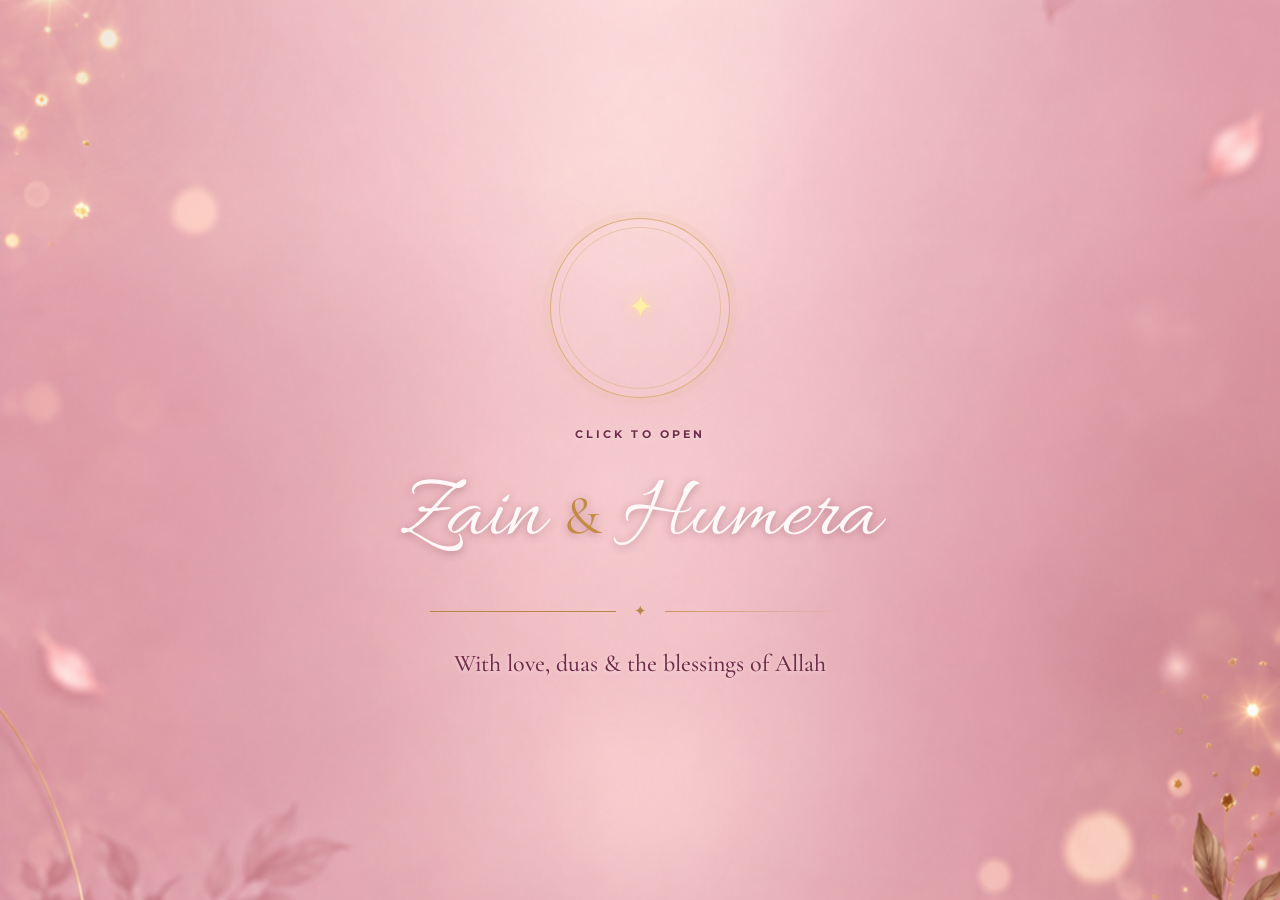
==== index.html @ c323de75 "Add files via upload" ====
<!doctype html>
<html lang="en">
<head>
  <meta charset="utf-8">
  <meta name="viewport" content="width=device-width, initial-scale=1">
  <meta name="theme-color" content="#f5d9e4">
  <meta name="description" content="A cinematic digital Nikkah invitation for Humera Sohail & Muhammad Zain Shaikh.">
  <title>Zain & Humera — Nikkah Invitation</title>

	<!-- Favicon -->
	<link rel="icon" href="assets/img/favicon_io/favicon.ico" type="image/x-icon">

	<link rel="icon"
	      type="image/png"
	      sizes="16x16"
	      href="assets/img/favicon_io/favicon-16x16.png">

	<link rel="icon"
	      type="image/png"
	      sizes="32x32"
	      href="assets/img/favicon_io/favicon-32x32.png">

	<!-- Apple -->
	<link rel="apple-touch-icon"
	      sizes="180x180"
	      href="assets/img/favicon_io/apple-touch-icon.png">

	<!-- Android / PWA -->
	<link rel="manifest"
	      href="assets/img/favicon_io/site.webmanifest">

  <!-- Bootstrap is used only for responsive utilities/components. No JS framework is required. -->
  <link href="https://cdn.jsdelivr.net/npm/bootstrap@5.3.3/dist/css/bootstrap.min.css" rel="stylesheet">
  <link rel="preconnect" href="https://fonts.googleapis.com">
  <link rel="preconnect" href="https://fonts.gstatic.com" crossorigin>
  <link href="https://fonts.googleapis.com/css2?family=Allura&family=Cormorant+Garamond:wght@400;500;600;700&family=Montserrat:wght@400;500;600&display=swap" rel="stylesheet">
  <link rel="stylesheet" href="https://cdnjs.cloudflare.com/ajax/libs/font-awesome/6.5.2/css/all.min.css"/>
	  
	<link href="https://fonts.googleapis.com/css2?family=Allura&family=Cormorant+Garamond:wght@400;500;600;700&family=Montserrat:wght@400;500;600;700&family=Parisienne&display=swap" rel="stylesheet">

	<link href="https://fonts.googleapis.com/css2?family=Bodoni+Moda:opsz,wght@6..96,400;6..96,500;6..96,600&family=Cormorant+Garamond:wght@400;500;600;700&family=Great+Vibes&family=Montserrat:wght@400;500;600;700&display=swap" rel="stylesheet">

  <link rel="stylesheet" href="styles.css">
</head>

<body>
  <div id="preloader" class="preloader">

	  <!-- Floral corner decorations -->
	  <div class="intro-floral intro-floral-top-left"></div>
	  <div class="intro-floral intro-floral-top-right"></div>
	  <div class="intro-floral intro-floral-bottom-left"></div>
	  <div class="intro-floral intro-floral-bottom-right"></div>

	  <div class="preloader-inner">

	    <button
	      id="openInvitation"
	      class="preloader-ring"
	      type="button"
	      aria-label="Open wedding invitation">

	      <span class="preloader-star">✦</span>

	    </button>

	    <p class="eyebrow preloader-open-text">
	      CLICK TO OPEN
	    </p>

	    <h1>
	      Zain <span>&amp;</span> Humera
	    </h1>

	    <div class="preloader-divider" aria-hidden="true">
	      <span></span>
	      <i>✦</i>
	      <span></span>
	    </div>

	    <p class="preloader-sub">
	      With love, duas &amp; the blessings of Allah
	    </p>

	  </div>
	</div>

  <div id="curtainStage" class="curtain-stage" aria-hidden="true">
    <div class="curtain-panel curtain-left">
      <div class="curtain-folds"></div>
      <div class="curtain-edge-glow"></div>
      <div class="curtain-tie">
        <span class="rope"></span>
        <span class="tassel">◆</span>
      </div>
    </div>
    <div class="curtain-panel curtain-right">
      <div class="curtain-folds"></div>
      <div class="curtain-edge-glow"></div>
      <div class="curtain-tie">
        <span class="rope"></span>
        <span class="tassel">◆</span>
      </div>
    </div>
    <div class="curtain-vignette"></div>
  </div>

  <audio id="curtainAudio" preload="auto" src="assets/curtain-reveal.wav"></audio>

  <button id="musicToggle" class="music-toggle" aria-label="Toggle ambient music">
    <span class="music-bars"><i></i><i></i><i></i><i></i></span>
  </button>

  <main id="invitation" class="invitation locked">
    <section class="hero" id="home">
      <div class="hero-glow"></div>
      <div class="ornament ornament-left">❦</div>
      <div class="ornament ornament-right">❦</div>

      <div class="hero-floral floral-a">✿</div>
      <div class="hero-floral floral-b">❀</div>
      <div class="hero-floral floral-c">✾</div>
      <div class="hero-floral floral-d">❁</div>

      <div class="chandelier" aria-hidden="true">
        <div class="ch-chain"></div><div class="ch-crown"></div>
        <div class="ch-lamp l1"></div><div class="ch-lamp l2"></div><div class="ch-lamp l3"></div>
        <div class="ch-lamp l4"></div><div class="ch-lamp l5"></div>
      </div>

      <div class="hero-copy reveal">
        <p class="eyebrow">THE NIKKAH OF</p>
        <h1 class="script-title">Muhammad Zain Shaikh</h1>
        <div class="ampersand">&amp;</div>
        <h2 class="script-title second">Humera Sohail</h2>
        <div class="ring-mark"><span>◯</span><span>◯</span></div>
        <p class="scroll-cue"><span></span> SCROLL DOWN <span></span></p>
      </div>
    </section>

    <section class="paper-section intro section-pad" id="welcome">
      <div class="container text-center">
        <div class="arabic reveal">بِسْمِ اللَّهِ الرَّحْمَنِ الرَّحِيمِ</div>
        <p class="translation reveal">IN THE NAME OF ALLAH, THE MOST GRACIOUS<br>THE MOST MERCIFUL</p>
        <div class="gold-line reveal"></div>
        <p class="body-copy reveal">
          With the blessings of Almighty Allah,<br>
          Together with their families, we cordially<br>
          invite you to celebrate the Nikkah <br>
          ceremony of
        </p>
      </div>
    </section>

    <section class="paper-section people section-pad" style="padding-top: 0; ">
      <div class="container">
        <!-- <div class="section-heading reveal">
          <p class="eyebrow reveal">
			  ✦ TWO SOULS, ONE JOURNEY ✦
		  </p>
          <h2 class="display-script reveal">
			  Meet the Bride & Groom
		  </h2>
		  <p class="subtle reveal">
			  Two hearts, one beautiful promise,
			  and a lifetime of love ahead.
		  </p>
          <div class="section-divider reveal">
			  ✦
		  </div>
        </div> -->
        <div class="row g-4 justify-content-center">

		
		<div class="">

		  <article class="person-card couple-card reveal">

		    <div class="card-flower">❀</div>

		    <!-- Groom -->
		    <div class="couple-person">
		      <p class="eyebrow">THE GROOM</p>

		      <h3 class="script-name">
		        Muhammad Zain Shaikh
		      </h3>

		      <div class="card-rule"></div>

		      <p class="small-label">SON OF</p>
		      <h4>Mr. &amp; Mrs. Muhammad Amir Shaikh</h4>
		    </div>

		    <!-- Elegant Separator -->
		    <div class="couple-separator">
		      <span></span>
		      <strong>&amp;</strong>
		      <span></span>
		    </div>

		    <!-- Bride -->
		    <div class="couple-person">
		      <p class="eyebrow">THE BRIDE</p>

		      <h3 class="script-name">
		        Humera Sohail
		      </h3>

		      <div class="card-rule"></div>

		      <p class="small-label">DAUGHTER OF</p>
		      <h4>Mr. &amp; Mrs. Sohail Siddiqui</h4>
		    </div>

		  </article>

		</div>
        </div>

        <div class="hadith reveal">
          <div class="hadith-mark">“</div>
          <p class="arabic hadith-arabic">عَنْ ابْنِ عَبَّاسٍ قَالَ: قَالَ رَسُولُ اللَّهِ ﷺ: لَمْ نَرَ لِلْمُتَحَابَّيْنِ مِثْلَ النِّكَاحِ</p>
          <p>“We have not seen anything like marriage for those who love one another.”</p>
        </div>
      </div>
    </section>

    <section class="date-section section-pad" id="date">
      <div class="date-backdrop"></div>
      <div class="container text-center position-relative">
        

		<p class="eyebrow reveal">A LITTLE SURPRISE</p>
		<h2 class="display-script reveal">A Special Date Awaits</h2>
		<p class="subtle reveal">
		  Click below to reveal our wedding date
		</p>

		<div class="date-reveal-scene reveal">
		  <button
		    type="button"
		    class="date-reveal-trigger"
		    id="dateRevealTrigger"
		    aria-controls="dateReveal"
		    aria-expanded="false">

		    <span class="date-trigger-icon">✦</span>
		    <span class="date-trigger-text">
		      CLICK TO REVEAL THE DATE
		    </span>
		    <span class="date-trigger-arrow">↓</span>

		  </button>
		</div>

		<div
		  id="dateReveal"
		  class="date-reveal"
		  aria-live="polite"
		  aria-hidden="true">

		  <div class="date-piece">
		    <span>10th</span>
		    <small>DAY</small>
		  </div>

		  <div class="date-piece">
		    <span>October</span>
		    <small>MONTH</small>
		  </div>

		  <div class="date-piece">
		    <span>2026</span>
		    <small>YEAR</small>
		  </div>

		</div>
        <!-- <p class="eyebrow reveal">A LITTLE SURPRISE</p>
        <h2 class="display-script reveal">Scratch all three circles</h2>
        <p class="subtle reveal">Reveal the date</p>

        <div class="scratch-scene reveal">
          <div class="line-art">
            <div class="person-art p1"></div><div class="person-art p2"></div>
            <div class="person-art p3"></div><div class="person-art p4"></div>
          </div>
          <div class="scratch-row" id="scratchRow">
            <button class="scratch-orb" data-reveal="10th" aria-label="Reveal day"><span>✦</span></button>
            <button class="scratch-orb" data-reveal="October" aria-label="Reveal month"><span>✦</span></button>
            <button class="scratch-orb" data-reveal="2026" aria-label="Reveal year"><span>✦</span></button>
          </div>
        </div>

        <div id="dateReveal" class="date-reveal">
          <div class="date-piece"><span>10th</span><small>DAY</small></div>
          <div class="date-piece"><span>October</span><small>MONTH</small></div>
          <div class="date-piece"><span>2026</span><small>YEAR</small></div>
        </div>

        <p class="save-date reveal">SAVE THE DATE</p>
        <p class="numeric-date reveal">10 <span>·</span> 09 <span>·</span> 2026</p>
		-->
        <div class="countdown reveal" id="countdown">
          <div><strong data-unit="days">00</strong><span>DAYS</span></div>
          <div><strong data-unit="hours">00</strong><span>HOURS</span></div>
          <div><strong data-unit="minutes">00</strong><span>MINUTES</span></div>
          <div><strong data-unit="seconds">00</strong><span>SECS</span></div>
        </div> 

      </div>
    </section>

    <section class="events section-pad paper-section" id="events">
      <div class="container">
        <div class="section-heading reveal">
          <p class="eyebrow reveal">✦ PROGRAM DETAILS ✦</p>
          <h2 class="display-script reveal">
		    Events & Venues
		  </h2>
		  <p class="subtle reveal">
		    From heartfelt prayers to joyful celebrations,
		    join us as we begin a beautiful new chapter together.
		  </p>
          <div class="section-divider reveal">
		    ✦
		  </div>
        </div>

        <article class="event-card reveal">
          
          <div class="event-art hall-art">
            <div class="event-art hall-art farmhouse-hall-art">
			  <div class="farmhouse-image-art reveal">
			    <img
			      src="assets/img/farm1_img.png"
			      alt="Elegant garden farmhouse wedding venue"
			      class="farmhouse-image"
			      loading="lazy"
			    />
			  </div>
			</div>
          </div>

          <div class="event-content">
            <p class="eyebrow">✦ NIKKAH CEREMONY ✦</p>
            <h3>Saturday, October 10th 2026</h3>
            <p class="event-time">After Namaz-e-Asar</p>
            <p class="event-time">05:00 PM</p>
            <h4>Country Farm House</h4>
            <p>7,8 Deh Mehran, near Malir Cantt Check Post No 3, Malir Cantonment, Near KN Academy</p>
            <a class="map-link" target="_blank" rel="noopener" href="https://share.google/iX0RVZskHYBDmMJYU">View Location on Google Maps ↗</a>
          </div>
        </article>

        <article class="event-card reverse reveal">
          <div class="event-art hall-art">
            <div class="event-art hall-art farmhouse-hall-art">
			  <div class="farmhouse-image-art reveal">
			    <img
			      src="assets/img/farm2_img.png"
			      alt="Elegant garden farmhouse wedding venue"
			      class="farmhouse-image"
			      loading="lazy"
			    />
			  </div>
			</div>
          </div>

          <div class="event-content">
            <div class="event-details">
			  <p class="eyebrow reveal">✦ ♛ NIKAH CELEBRATION ♛ ✦</p>
			  <h3 class="event-title reveal">
			    An Evening of Love
			  </h3>
			  <div class="event-time reveal">
			    <span class="event-label">HIGH TEA</span>
			    <strong>06:00 PM</strong>
			  </div>
			  <div class="event-time reveal">
			    <span class="event-label">DINNER</span>
			    <strong>07:30 PM</strong>
			  </div>
			  <p class="event-note reveal">
			    Join us for an evening filled with love,
			    laughter, and cherished memories.
			  </p>
			</div>
          </div>
        </article>

        <article class="event-card reveal"> 
        	
          <div class="event-art hall-art">
            <div class="event-art hall-art farmhouse-hall-art">
			  <div class="farmhouse-image-art reveal">
			    <img
			      src="assets/img/farm3_img.png"
			      alt="Elegant garden farmhouse wedding venue"
			      class="farmhouse-image"
			      loading="lazy"
			    />
			  </div>
			</div>
          </div>

          <div class="event-content">
             <div class="event-details">
				  <p class="eyebrow reveal">✦ QAWWALI NIGHT ✦</p>

				  <h3 class="event-title reveal">
				    An Evening of Soulful Melodies
				  </h3>

				  <div class="event-time reveal">
				    <span class="event-label">QAWWALI</span>
				    <strong>09:00 PM</strong>
				  </div>

				  <p class="event-note reveal">
				    Let the night unfold with enchanting melodies,
				    heartfelt rhythms, and moments of togetherness.
				  </p>
			 </div>
             
          </div>
        </article>
      </div>
    </section>

    <!-- <section class="rsvp-section section-pad" id="rsvp">
      <div class="container text-center">
        <div class="rsvp-frame reveal">
          <p class="eyebrow">YOUR PRESENCE MEANS THE WORLD</p>
          <h2 class="display-script">Will You Join Our Big Day?</h2>
          <p>Join us as we step into our forever</p>
          <div class="rsvp-actions">
            <button class="rsvp-btn yes" data-rsvp="yes">I'll Be There <span>♥</span></button>
            <button class="rsvp-btn no" data-rsvp="no">Will Miss It <span>😢</span></button>
          </div>
          <p id="rsvpMessage" class="rsvp-message"></p>
        </div>
      </div>
    </section> -->

    <section class="compliments section-pad paper-section">
      <div class="container text-center">
        <p class="eyebrow reveal">✦ RSVP & FAMILY CONTACTS ✦</p>

		<h2 class="display-script reveal">
		  We Would Love to Hear From You
		</h2>

		<p class="subtle reveal">
		  For confirmations, directions, or any questions,
		  please feel free to contact our family.
		</p>

        <div class="rsvp-contacts">

        	<div class="rsvp-card reveal">
		    <h3>Hassan Ud Din</h3>

		    <p class="contact-number">+92 310 2143250</p>

		    <div class="contact-actions">
		      <a href="tel:+923102143250" aria-label="Call Hassan Ud Din">
		        <i class="fa-solid fa-phone"></i>
		        Call
		      </a>

		      <a
		        href="https://wa.me/923102143250"
		        target="_blank"
		        rel="noopener noreferrer"
		        aria-label="WhatsApp Hassan Ud Din"
		      >
		        <i class="fa-brands fa-whatsapp"></i>
		        WhatsApp
		      </a>
		    </div>
		  </div>

		  <div class="rsvp-card reveal">
		    <h3>Muhammad Asif Shaikh</h3>

		    <p class="contact-number">+92 312 2161456</p>

		    <div class="contact-actions">
		      <a href="tel:+923122161456" aria-label="Call Muhammad Asif Shaikh">
		        <i class="fa-solid fa-phone"></i>
		        Call
		      </a>

		      <a
		        href="https://wa.me/923122161456"
		        target="_blank"
		        rel="noopener noreferrer"
		        aria-label="WhatsApp Muhammad Asif Shaikh"
		      >
		        <i class="fa-brands fa-whatsapp"></i>
		        WhatsApp
		      </a>
		    </div>
		  </div>


		  <div class="rsvp-card reveal">
		    <h3>Muhammad Adil Shaikh</h3>

		    <p class="contact-number">+92 313 0245831</p>

		    <div class="contact-actions">
		      <a href="tel:+923130245831" aria-label="Call Muhammad Adil Shaikh">
		        <i class="fa-solid fa-phone"></i>
		        Call
		      </a>

		      <a
		        href="https://wa.me/923130245831"
		        target="_blank"
		        rel="noopener noreferrer"
		        aria-label="WhatsApp Muhammad Adil Shaikh"
		      >
		        <i class="fa-brands fa-whatsapp"></i>
		        WhatsApp
		      </a>
		    </div>
		  </div>

		<div class="rsvp-card reveal">
		    <h3>Muhammad Asim Shaikh</h3>

		    <p class="contact-number">+1 (516) 476-6701</p>

		    <div class="contact-actions">
		      <!-- <a href="tel:+923130208170" aria-label="Call Muhammad Asim Shaikh">
		        <i class="fa-solid fa-phone"></i>
		        Call
		      </a> -->

		      <a
		        href="https://wa.me/15164766701"
		        target="_blank"
		        rel="noopener noreferrer"
		        aria-label="WhatsApp Muhammad Asim Shaikh"
		      >
		        <i class="fa-brands fa-whatsapp"></i>
		        WhatsApp
		      </a>
		    </div>
		  </div> 

		</div>



      </div>
    </section>

    <section class="thankyou section-pad">
      <div class="container text-center">
        <p class="eyebrow reveal">✦ NEAT &amp; DEAR ✦</p>
        <div class="envelope reveal">
          <div class="envelope-back"></div>
          <div class="envelope-flap"></div>
          <div class="letter">
            <span>Thank You</span>
            <small>For your blessings &amp; love</small>
          </div>
        </div>
        <!-- <p class="footer-handle reveal">@awesome_creation</p>
        <p class="footer-small reveal">CONNECT FOR YOUR DIGITAL INVITATION</p> -->
      </div>
    </section>
  </main>

  <script src="script.js"></script>
</body>
</html>
---- styles.css ----
:root{
  --burgundy:#4a1737;
  --deep:#24101f;
  --wine:#6d2453;
  --pink:#f5d9e4;
  --blush:#f9e9ef;
  --cream:#fffaf4;
  --gold:#caa46b;
  --gold-light:#f1d9a4;
  --ink:#3e2735;
  --muted:#806b78;
}
*{box-sizing:border-box}
html{scroll-behavior:smooth}
body{margin:0;background:var(--deep);color:var(--ink);font-family:"Cormorant Garamond",serif;overflow-x:hidden}
button,a{font:inherit}
button{cursor:pointer}
.invitation{background:var(--cream)}
.invitation.locked{height:100vh;overflow:hidden}
.preloader{
 position:fixed;inset:0;z-index:1000;
 background:
   radial-gradient(circle at 50% 35%,rgba(255,255,255,.82),transparent 38%),
   linear-gradient(145deg,#fcebed 0%,#efcbd5 48%,#d99eaf 100%);
 color:var(--burgundy);display:grid;place-items:center;text-align:center;
 transition:opacity 1s,visibility 1s;overflow:hidden;
}
.preloader:before,.preloader:after{
 content:"";position:absolute;width:360px;height:360px;border-radius:50%;
 background:radial-gradient(ellipse at center,rgba(182,106,134,.2),transparent 68%);
 filter:blur(35px);pointer-events:none;
}
.preloader:before{top:-160px;left:-120px}.preloader:after{right:-140px;bottom:-160px}
.preloader.hide{opacity:0;visibility:hidden;pointer-events:none}
.preloader-inner{position:relative;z-index:1;padding:30px 20px;max-width:720px}
.preloader-ring{
 width:155px;height:155px;border:1px solid rgba(169,116,93,.85);border-radius:50%;
 margin:0 auto 30px;position:relative;display:grid;place-items:center;
 background:rgba(255,244,246,.12);box-shadow:0 0 0 8px rgba(255,255,255,.08),0 0 35px rgba(255,255,255,.18);
 color:#fff;animation:preloaderFloat 5s ease-in-out infinite;
 transition:transform .4s ease,box-shadow .4s ease,background .4s ease;
}
.preloader-ring:before{content:"";position:absolute;inset:7px;border:1px solid rgba(181,132,109,.4);border-radius:50%}
.preloader-ring:hover,.preloader-ring:focus-visible{transform:scale(1.06);background:rgba(255,255,255,.2);box-shadow:0 0 0 10px rgba(255,255,255,.1),0 0 50px rgba(255,255,255,.35);outline:none}
.preloader-star{position:relative;z-index:1;color:#fff2a9;font-size:30px;text-shadow:0 0 10px rgba(255,237,145,.8),0 0 25px rgba(255,237,145,.45);animation:preloaderStarGlow 2.8s ease-in-out infinite}
.preloader-open-text{margin:0 0 24px;color:#5b3049}
.preloader h1{font-family:Allura,cursive;font-size:clamp(54px,10vw,90px);font-weight:400;line-height:1.15;margin:0;color:#fffaf9;text-shadow:0 2px 10px rgba(100,40,67,.12)}
.preloader h1 span{font-family:"Cormorant Garamond";font-size:.6em;color:#d5a15c}
.preloader-divider{display:flex;align-items:center;justify-content:center;gap:18px;width:min(420px,80%);margin:30px auto 24px}
.preloader-divider span{height:1px;flex:1;background:linear-gradient(to right,transparent,#c28d68)}
.preloader-divider span:last-child{background:linear-gradient(to left,transparent,#c28d68)}
.preloader-divider i{color:#b77b50;font-size:15px;font-style:normal}
.preloader-sub{color:#6e4657;margin:0;font-size:clamp(18px,2.5vw,24px)}
@keyframes preloaderFloat{0%,100%{transform:translateY(0)}50%{transform:translateY(-8px)}}
@keyframes preloaderStarGlow{0%,100%{transform:scale(1);opacity:.8}50%{transform:scale(1.22);opacity:1}}
.eyebrow{letter-spacing:.28em;text-transform:uppercase;font:600 11px/1.5 Montserrat,sans-serif}
.gold-btn{border:1px solid var(--gold);background:transparent;color:#fff;padding:13px 20px;letter-spacing:.16em;text-transform:uppercase;font:500 11px Montserrat,sans-serif;transition:.3s}
.gold-btn:hover{background:var(--gold);color:#24101f}
.btn-arrow{margin-left:20px}



/* =========================================
   BLUSH-PINK VELVET CURTAIN
========================================= */

.curtain-stage {
  position: fixed;
  inset: 0;
  z-index: 1100;
  pointer-events: none;
  opacity: 0;

  background:
    radial-gradient(
      circle at center,
      #e9b5c3 0%,
      #c77f98 65%,
      #a75b77 100%
    );
}

.curtain-stage.active {
  opacity: 1;
  pointer-events: auto;
}

.curtain-vignette {
  position: absolute;
  inset: 0;
  box-shadow:
    inset 0 0 100px rgba(105, 45, 65, 0.28),
    inset 0 0 220px rgba(105, 45, 65, 0.16);
  pointer-events: none;
}

/* Curtain panels */

.curtain-panel {
  position: absolute;
  top: 0;
  width: 52vw;
  height: 100%;
  overflow: hidden;

  background:
    linear-gradient(
      90deg,
      rgba(130, 57, 79, 0.5) 0%,
      rgba(238, 179, 195, 0.55) 12%,
      rgba(177, 94, 121, 0.4) 25%,
      rgba(249, 198, 211, 0.58) 38%,
      rgba(157, 74, 103, 0.45) 50%,
      rgba(237, 171, 190, 0.55) 64%,
      rgba(172, 87, 113, 0.4) 78%,
      rgba(125, 51, 77, 0.5) 100%
    ),
    repeating-linear-gradient(
      90deg,
      #b66b86 0%,
      #d99aae 5%,
      #a65a77 10%,
      #e2adbd 15%,
      #b86d89 21%,
      #d18da4 27%,
      #a15573 34%,
      #e0a5b8 41%,
      #ad607d 48%,
      #d895aa 55%,
      #a45774 63%,
      #dfa2b6 70%,
      #ae617e 78%,
      #d28fa5 86%,
      #a05472 94%,
      #d18ca3 100%
    );

  box-shadow:
    inset 0 0 90px rgba(100, 37, 61, 0.3),
    inset 0 0 25px rgba(255, 230, 238, 0.16),
    0 0 45px rgba(100, 37, 61, 0.25);

  will-change: transform, opacity;
}

.curtain-left {
  left: 0;
  transform-origin: left center;
}

.curtain-right {
  right: 0;
  transform-origin: right center;
}

/* Fabric folds */

.curtain-folds {
  position: absolute;
  inset: 0;

  background:
    repeating-linear-gradient(
      90deg,
      transparent 0%,
      rgba(255, 232, 240, 0.2) 3.5%,
      rgba(133, 51, 78, 0.22) 6.5%,
      rgba(255, 220, 232, 0.16) 9%,
      transparent 13%
    ),
    linear-gradient(
      90deg,
      rgba(255, 224, 235, 0.22),
      transparent 18%,
      rgba(112, 42, 67, 0.22) 52%,
      transparent 82%,
      rgba(255, 224, 235, 0.2)
    );

  mix-blend-mode: soft-light;
  opacity: 0.9;
}

/* Curtain shading */

.curtain-panel::before {
  content: "";
  position: absolute;
  inset: 0;

  background: linear-gradient(
    90deg,
    rgba(112, 43, 66, 0.24),
    transparent 16%,
    transparent 78%,
    rgba(112, 43, 66, 0.3)
  );

  pointer-events: none;
}

/* Top curtain pleats */

.curtain-panel::after {
  content: "";
  position: absolute;
  left: 0;
  right: 0;
  top: 0;
  height: 10%;

  background:
    repeating-linear-gradient(
      90deg,
      rgba(255, 225, 235, 0.22) 0 12px,
      rgba(155, 76, 101, 0.2) 13px 27px
    ),
    linear-gradient(
      #d18ba1,
      #ae5d7b
    );

  box-shadow: 0 12px 28px rgba(105, 39, 61, 0.25);
}

/* Golden curtain edges */

.curtain-edge-glow {
  position: absolute;
  top: 0;
  bottom: 0;
  width: 7px;

  background: linear-gradient(
    180deg,
    transparent,
    #f1d9a4,
    #fff0c9,
    #f1d9a4,
    transparent
  );

  opacity: 0.8;
  filter: blur(1px);
}

.curtain-left .curtain-edge-glow {
  right: 0;
}

.curtain-right .curtain-edge-glow {
  left: 0;
}

/* Curtain tiebacks */

.curtain-tie {
  position: absolute;
  top: 57%;
  width: 75px;
  height: 110px;

  display: grid;
  place-items: center;

  filter: drop-shadow(
    0 7px 8px rgba(105, 39, 61, 0.3)
  );
}

.curtain-left .curtain-tie {
  right: -15px;
}

.curtain-right .curtain-tie {
  left: -15px;
}

.curtain-tie .rope {
  position: absolute;
  width: 66px;
  height: 28px;

  border: 5px solid #d8b875;
  border-radius: 50%;
  transform: rotate(-15deg);

  box-shadow: 0 0 9px rgba(241, 217, 164, 0.35);
}

.curtain-right .rope {
  transform: rotate(15deg);
}

.curtain-tie .tassel {
  margin-top: 48px;

  color: #f0d38e;
  font-size: 27px;

  text-shadow: 0 2px 4px rgba(105, 39, 61, 0.4);
}

/* Opening animation */

.curtain-stage.active .curtain-left {
  animation: curtainLeft 3.15s cubic-bezier(.65, 0, .35, 1) forwards;
}

.curtain-stage.active .curtain-right {
  animation: curtainRight 3.15s cubic-bezier(.65, 0, .35, 1) forwards;
}

.curtain-stage.active .curtain-left .curtain-tie {
  animation: tasselLeft 3.15s cubic-bezier(.65, 0, .35, 1) forwards;
}

.curtain-stage.active .curtain-right .curtain-tie {
  animation: tasselRight 3.15s cubic-bezier(.65, 0, .35, 1) forwards;
}

.curtain-stage.opened {
  opacity: 0;
  visibility: hidden;
  transition: opacity 0.75s ease;
}

/* Left curtain movement */

@keyframes curtainLeft {
  0% {
    transform: translate3d(0, 0, 0) scaleX(1.02);
  }

  12% {
    transform: translate3d(-1vw, .2vh, 0)
      scaleX(1.015)
      rotate(-.15deg);
  }

  72% {
    transform: translate3d(-91vw, -.2vh, 0)
      scaleX(1.015)
      rotate(-.35deg);
  }

  100% {
    transform: translate3d(-108vw, -.5vh, 0)
      scaleX(1)
      rotate(0);
  }
}

/* Right curtain movement */

@keyframes curtainRight {
  0% {
    transform: translate3d(0, 0, 0) scaleX(1.02);
  }

  12% {
    transform: translate3d(1vw, .2vh, 0)
      scaleX(1.015)
      rotate(.15deg);
  }

  72% {
    transform: translate3d(91vw, -.2vh, 0)
      scaleX(1.015)
      rotate(.35deg);
  }

  100% {
    transform: translate3d(108vw, -.5vh, 0)
      scaleX(1)
      rotate(0);
  }
}

/* Tieback animations */

@keyframes tasselLeft {
  0% {
    transform: rotate(-7deg) scale(1);
  }

  20% {
    transform: rotate(6deg) scale(1.02);
  }

  55% {
    transform: rotate(-4deg) scale(.96);
  }

  100% {
    transform: rotate(0) scale(.92);
  }
}

@keyframes tasselRight {
  0% {
    transform: rotate(7deg) scale(1);
  }

  20% {
    transform: rotate(-6deg) scale(1.02);
  }

  55% {
    transform: rotate(4deg) scale(.96);
  }

  100% {
    transform: rotate(0) scale(.92);
  }
}

/* Responsive */

@media (max-width: 767px) {
  .curtain-panel {
    width: 55vw;
  }

  .curtain-tie {
    top: 55%;
    transform: scale(.78);
  }

  .curtain-stage.active .curtain-left,
  .curtain-stage.active .curtain-right {
    animation-duration: 2.85s;
  }
}

/* Reduced motion */

@media (prefers-reduced-motion: reduce) {
  .curtain-stage.active .curtain-left,
  .curtain-stage.active .curtain-right,
  .curtain-stage.active .curtain-left .curtain-tie,
  .curtain-stage.active .curtain-right .curtain-tie {
    animation-duration: 1.2s;
  }
}
.music-toggle{position:fixed;z-index:700;right:20px;top:20px;width:48px;height:48px;border-radius:50%;border:1px solid rgba(202,164,107,.7);background:rgba(52,20,43,.75);backdrop-filter:blur(8px);color:white;display:grid;place-items:center}
.music-bars{display:flex;gap:3px;align-items:center;height:18px}.music-bars i{display:block;width:2px;height:7px;background:var(--gold-light);transition:.25s}.music-bars i:nth-child(2){height:14px}.music-bars i:nth-child(3){height:10px}.music-bars i:nth-child(4){height:16px}
.music-toggle.playing .music-bars i{animation:bars .8s infinite alternate}.music-toggle.playing .music-bars i:nth-child(2){animation-delay:.15s}.music-toggle.playing .music-bars i:nth-child(3){animation-delay:.3s}.music-toggle.playing .music-bars i:nth-child(4){animation-delay:.45s}


/* =========================================
   BLUSH-PINK NIKKAH HERO SECTION
========================================= */

.hero {
  min-height: 100svh;
  position: relative;
  overflow: hidden;
  display: grid;
  place-items: center;
  text-align: center;
  color: #6f304b;

  background:
    radial-gradient(
      ellipse at 50% 45%,
      #f1cbd4 0%,
      #dda2b5 48%,
      #c7849d 100%
    ) !important;
}

/* Soft background texture and glow */

.hero::before {
  content: "";
  position: absolute;
  inset: 0;

  background:
    linear-gradient(
      rgba(105, 45, 70, 0.10),
      rgba(105, 45, 70, 0.10)
    ),
    repeating-linear-gradient(
      90deg,
      transparent 0 5%,
      rgba(90, 35, 60, 0.045) 5.2% 5.5%
    ) !important;

  pointer-events: none;
}

.hero::after {
  content: "";
  position: absolute;
  inset: 0;

  background:
    radial-gradient(
      circle at 12% 18%,
      rgba(255, 239, 226, 0.4),
      transparent 20%
    ),
    radial-gradient(
      circle at 88% 80%,
      rgba(255, 226, 235, 0.35),
      transparent 25%
    );

  pointer-events: none;
}

.hero-glow {
  position: absolute;
  width: 65vw;
  height: 65vw;
  max-width: 700px;
  max-height: 700px;
  border-radius: 50%;

  background: rgba(255, 239, 230, 0.28);
  filter: blur(55px);
  animation: pulse 5s ease-in-out infinite;
}

/* Hero content */

.hero-copy {
  position: relative;
  z-index: 3;
  width: min(100%, 1200px);
  padding: 115px 20px 35px;
  text-align: center;
}

/* Heading */

.hero-copy .eyebrow {
  margin: 0 0 24px;

  color: #74354f;
  font-family: "Bodoni Moda", serif;
  font-size: clamp(10px, 1.2vw, 14px);
  font-weight: 500;
  letter-spacing: 0.38em;
  line-height: 1.6;
  text-transform: uppercase;
}

/* Main names */

.script-title {
  max-width: 1150px;
  margin: 0 auto;

  font-family: "Great Vibes", cursive;
  font-size: clamp(65px, 9vw, 132px);
  font-weight: 400;
  line-height: 0.95;
  letter-spacing: 0.005em;

  color: #fffdfb;

  text-shadow:
    0 3px 0 rgba(255, 255, 255, 0.2),
    0 5px 12px rgba(104, 42, 66, 0.3);
}

.script-title.second {
  margin-top: 18px;
  font-size: clamp(64px, 8.5vw, 124px);
}

/* Ampersand */

.ampersand {
  margin: 28px 0 8px;

  font-family: "Bodoni Moda", serif;
  font-size: clamp(40px, 4.5vw, 65px);
  font-weight: 400;
  font-style: italic;
  line-height: 1;

  color: #c49a51;

  text-shadow: 0 2px 5px rgba(196, 154, 81, 0.25);
}

/* Ring symbol */

.ring-mark {
  display: flex;
  justify-content: center;
  align-items: center;
  margin: 38px 0 48px;
}

.ring-mark span {
  width: 37px;
  height: 37px;
  margin: -4px;

  border: 1.5px solid #e8c982;
  border-radius: 50%;

  box-shadow: 0 0 12px rgba(232, 201, 130, 0.25);
}

/* Scroll cue */

.scroll-cue {
  display: flex;
  justify-content: center;
  align-items: center;
  gap: 18px;

  color: #74354f;
  font-family: "Montserrat", sans-serif;
  font-size: 10px;
  font-weight: 600;
  letter-spacing: 0.35em;
  text-transform: uppercase;
}

.scroll-cue span {
  width: 58px;
  height: 1px;
  background: rgba(116, 53, 79, 0.55);
}

/* Desktop */

@media (min-width: 1200px) {
  .hero-copy {
    padding-top: 125px;
  }

  .script-title {
    font-size: 126px;
  }

  .script-title.second {
    font-size: 118px;
  }
}

/* Mobile */

@media (max-width: 767px) {
  .hero-copy {
    padding: 105px 12px 30px;
  }

  .hero-copy .eyebrow {
    margin-bottom: 20px;
    font-size: 10px;
    letter-spacing: 0.28em;
  }

  .script-title {
    font-size: clamp(60px, 17vw, 88px);
    line-height: 0.98;
  }

  .script-title.second {
    margin-top: 14px;
    font-size: clamp(58px, 16vw, 84px);
  }

  .ampersand {
    margin: 25px 0 8px;
    font-size: 42px;
  }

  .ring-mark {
    margin: 32px 0 42px;
  }

  .scroll-cue {
    gap: 10px;
    font-size: 8px;
    letter-spacing: 0.25em;
  }

  .scroll-cue span {
    width: 30px;
  }
}

/* Double ring */

.ring-mark {
  display: flex;
  justify-content: center;
  margin: 28px 0 40px;
}

.ring-mark span {
  width: 30px;
  height: 30px;

  border: 2px solid #f0d49c;
  border-radius: 50%;

  display: grid;
  place-items: center;
  font-size: 0;
  margin: -3px;

  box-shadow: 0 0 8px rgba(240, 212, 156, 0.25);
}

/* Scroll cue */

.scroll-cue {
  display: flex;
  align-items: center;
  justify-content: center;
  gap: 14px;

  color: #74354f;
  font: 600 9px Montserrat, sans-serif;
  letter-spacing: 0.22em;
}

.scroll-cue span {
  width: 45px;
  height: 1px;
  background: rgba(112, 48, 74, 0.5);
}

/* Chandelier */

.chandelier {
  position: absolute;
  top: 0;
  left: 50%;
  transform: translateX(-50%);

  width: 190px;
  height: 210px;
  opacity: 0.9;

  filter: drop-shadow(
    0 10px 15px rgba(111, 48, 74, 0.25)
  );
}

.ch-chain {
  height: 75px;
  width: 1px;
  background: #c39a58;
  margin: auto;
}

.ch-crown {
  width: 120px;
  height: 35px;

  border: 1px solid #c39a58;
  border-radius: 50%;

  margin: auto;
  box-shadow: 0 0 15px rgba(241, 217, 164, 0.3);
}

.ch-lamp {
  position: absolute;

  width: 28px;
  height: 38px;

  border-radius: 50% 50% 45% 45%;
  border: 1px solid #c39a58;

  background:
    radial-gradient(
      circle at 50% 65%,
      #fff0bd,
      #d2a35e 55%,
      transparent 60%
    );

  top: 90px;
  left: 81px;

  filter: drop-shadow(
    0 0 9px rgba(255, 215, 140, 0.55)
  );
}

/* Chandelier lamp positions */

.ch-lamp.l1 {
  transform: translateX(-60px);
}

.ch-lamp.l3 {
  transform: translateX(60px);
}

.ch-lamp.l4 {
  top: 120px;
  transform: translateX(-35px);
}

.ch-lamp.l5 {
  top: 120px;
  transform: translateX(35px);
}

/* Side ornaments */

.ornament {
  position: absolute;
  color: rgba(143, 77, 101, 0.32);
  font-size: 70px;
  top: 50%;
  z-index: 1;
}

.ornament-left {
  left: 4%;
}

.ornament-right {
  right: 4%;
  transform: scaleX(-1);
}

/* Floral symbols */

.hero-floral {
  position: absolute;

  color: rgba(139, 75, 99, 0.38);
  text-shadow: 0 0 20px rgba(255, 194, 218, 0.3);

  font-size: 90px;
  opacity: 0.6;
  z-index: 1;
}

.floral-a {
  left: 3%;
  top: 12%;
}

.floral-b {
  right: 4%;
  top: 20%;
  font-size: 120px;
}

.floral-c {
  left: 9%;
  bottom: 8%;
}

.floral-d {
  right: 9%;
  bottom: 13%;
  font-size: 100px;
}

/* Mobile adjustments */

@media (max-width: 767px) {
  .script-title {
    font-size: clamp(52px, 16vw, 82px);
  }

  .hero-copy {
    padding-top: 100px;
  }

  .chandelier {
    transform: translateX(-50%) scale(0.85);
    transform-origin: top center;
  }

  .hero-floral {
    opacity: 0.42;
  }
}

.script-title,.display-script{font-family:Allura,cursive;font-weight:400}
.script-title{font-size:clamp(58px,11vw,120px);line-height:.75;margin:16px 0}
.script-title.second{margin-top:2px}
.ampersand{font-size:30px;color:var(--gold-light);font-style:italic}
.ring-mark{display:flex;justify-content:center;margin:28px 0 40px}.ring-mark span{width:30px;height:30px;border:2px solid var(--gold-light);border-radius:50%;display:grid;place-items:center;font-size:0;margin:-3px}
.scroll-cue{display:flex;align-items:center;justify-content:center;gap:14px;font:500 9px Montserrat,sans-serif;letter-spacing:.22em}.scroll-cue span{width:45px;height:1px;background:rgba(255,255,255,.55)}
.chandelier{position:absolute;top:0;left:50%;transform:translateX(-50%);width:190px;height:210px;opacity:.9;filter:drop-shadow(0 10px 15px rgba(0,0,0,.4))}
.ch-chain{height:75px;width:1px;background:var(--gold);margin:auto}.ch-crown{width:120px;height:35px;border:1px solid var(--gold);border-radius:50%;margin:auto;box-shadow:0 0 15px rgba(241,217,164,.3)}
.ch-lamp{position:absolute;width:28px;height:38px;border-radius:50% 50% 45% 45%;border:1px solid var(--gold);background:radial-gradient(circle at 50% 65%,#ffe7a9,#bc8a48 55%,transparent 60%);top:90px;left:81px;filter:drop-shadow(0 0 9px rgba(255,215,140,.55))}
.ch-lamp.l1{transform:translateX(-60px)}.ch-lamp.l3{transform:translateX(60px)}.ch-lamp.l4{top:120px;transform:translateX(-35px)}.ch-lamp.l5{top:120px;transform:translateX(35px)}
.ornament{position:absolute;color:rgba(245,211,177,.5);font-size:70px;top:50%;z-index:1}.ornament-left{left:4%}.ornament-right{right:4%;transform:scaleX(-1)}
.paper-section{background:linear-gradient(135deg,#fffaf5,#f9edf1 48%,#fffaf5);position:relative}
.paper-section:before{content:"";position:absolute;inset:18px;border:1px solid rgba(112,45,77,.12);pointer-events:none}
.section-pad{padding:110px 0}
.arabic{font-size:clamp(30px,5vw,52px);color:var(--burgundy);margin-bottom:20px}
.translation{font:600 10px/2 Montserrat,sans-serif;letter-spacing:.2em;color:var(--muted)}
.gold-line,.card-rule{width:70px;height:1px;background:var(--gold);margin:25px auto}
.body-copy{font-size:clamp(20px,3vw,26px);line-height:1.65}
.section-heading{text-align:center;margin-bottom:55px}.section-heading h2{font-size:clamp(38px,6vw,62px);font-weight:500;margin:6px 0;color:var(--burgundy)}.tiny-ornament{color:var(--gold);margin-top:12px}
.person-card{position:relative;min-height:390px;background:rgba(255,255,255,.58);border:1px solid rgba(111,44,78,.16);padding:55px 30px;text-align:center;box-shadow:0 22px 55px rgba(70,25,50,.08);overflow:hidden;transition:transform .6s cubic-bezier(.2,.8,.2,1),box-shadow .6s}
.person-card:hover{transform:translateY(-12px) rotate(.3deg);box-shadow:0 35px 70px rgba(70,25,50,.14)}
.card-flower{position:absolute;top:-15px;right:18px;font-size:110px;color:rgba(183,91,126,.12)}
.script-name{font:400 clamp(43px,6vw,68px) Allura,cursive;color:var(--burgundy);margin:10px 0}
.qualification,.credentials,.family{font-size:18px}.small-label{font:600 9px Montserrat,sans-serif;letter-spacing:.25em;color:var(--muted)}.family{font-weight:600}.credentials{color:var(--muted);line-height:1.5}
.hadith{max-width:850px;margin:80px auto 0;text-align:center;padding:45px;border-top:1px solid rgba(111,44,78,.16);border-bottom:1px solid rgba(111,44,78,.16);position:relative}.hadith-mark{font:70px Georgia;color:var(--gold);line-height:.4}.hadith-arabic{font-size:28px;color:var(--burgundy);direction:rtl}.hadith>p:last-child{font-size:18px;color:var(--muted);font-style:italic}
.date-section{position:relative;overflow:hidden;background:radial-gradient(circle at 50% 30%,#f6dbe5,#eab6cc 42%,#c881a2 100%);color:#4c1c39}
.date-backdrop{position:absolute;inset:0;background:radial-gradient(circle at 20% 80%,rgba(255,255,255,.35),transparent 30%),radial-gradient(circle at 80% 30%,rgba(255,255,255,.25),transparent 30%)}
.display-script{font-size:clamp(52px,8vw,90px);line-height:1;margin:10px 0}.subtle{text-transform:uppercase;letter-spacing:.25em;font:600 10px Montserrat,sans-serif}
.scratch-scene{max-width:720px;height:310px;margin:45px auto 20px;position:relative}.line-art{position:absolute;inset:20px 0 0;display:flex;justify-content:center;align-items:end;gap:10px;opacity:.5}.person-art{width:100px;height:220px;border:2px solid rgba(90,31,63,.55);border-radius:55px 55px 0 0;position:relative}.person-art:before{content:"";position:absolute;width:54px;height:54px;border:2px solid rgba(90,31,63,.55);border-radius:50%;top:-48px;left:21px;background:rgba(255,255,255,.1)}.p1{transform:rotate(-7deg)}.p2{height:240px}.p3{height:230px}.p4{transform:rotate(7deg)}
.scratch-row{position:absolute;inset:0;display:flex;justify-content:center;align-items:center;gap:18px}.scratch-orb{width:125px;height:125px;border-radius:50%;border:3px solid rgba(255,255,255,.75);background:radial-gradient(circle at 35% 30%,#ffd8e7,#d888ac 60%,#9e527a);box-shadow:0 18px 35px rgba(77,21,55,.22),inset 0 2px 10px rgba(255,255,255,.5);color:#fff;transition:.7s cubic-bezier(.2,.8,.2,1);position:relative}.scratch-orb:after{content:"SCRATCH";position:absolute;inset:0;display:grid;place-items:center;font:600 8px Montserrat,sans-serif;letter-spacing:.2em}.scratch-orb span{opacity:0}.scratch-orb.revealed{transform:scale(.1);opacity:0;pointer-events:none}.date-reveal{display:flex;justify-content:center;gap:10px;opacity:0;transform:translateY(25px);transition:1s}.date-reveal.visible{opacity:1;transform:none}.date-piece{min-width:140px;padding:14px;border-bottom:1px solid rgba(100,28,63,.35)}.date-piece span{display:block;font:400 42px Allura,cursive}.date-piece small{font:600 8px Montserrat,sans-serif;letter-spacing:.2em}.save-date{margin:48px 0 3px;font:600 11px Montserrat,sans-serif;letter-spacing:.35em}.numeric-date{font:500 31px Montserrat,sans-serif;letter-spacing:.18em}.numeric-date span{color:var(--gold)}
.countdown{display:flex;justify-content:center;gap:8px;margin-top:45px}.countdown>div{min-width:90px;padding:16px 10px;border:1px solid rgba(96,34,65,.16);background:rgba(255,255,255,.23);backdrop-filter:blur(4px)}.countdown strong{display:block;font:500 30px Montserrat,sans-serif}.countdown span{font:600 8px Montserrat,sans-serif;letter-spacing:.16em}
.event-card{display:grid;grid-template-columns:1fr 1fr;min-height:370px;max-width:1000px;margin:0 auto 55px;background:#fff;border:1px solid rgba(111,44,78,.12);box-shadow:0 25px 60px rgba(70,25,50,.08);overflow:hidden}.event-card.reverse .event-art{order:2}.event-card.reverse .event-content{order:1}.event-art{position:relative;background:linear-gradient(150deg,#ead0d9,#c996aa);min-height:350px;display:grid;place-items:center}.event-content{padding:55px 50px;display:flex;flex-direction:column;justify-content:center}.event-content h3{font-size:28px;font-weight:500;color:var(--burgundy)}.event-content h4{font-size:35px;color:var(--burgundy);margin:8px 0}.event-time{font-size:23px;color:var(--wine);font-weight:600}.event-content>p:not(.eyebrow):not(.event-time){font-size:19px;color:var(--muted)}.map-link{color:var(--wine);text-decoration:none;font:600 10px Montserrat,sans-serif;letter-spacing:.08em;margin-top:15px}.map-link:hover{text-decoration:underline}
.mosque-body{position:absolute;bottom:45px;width:230px;height:90px;background:#eadde1;border-radius:8px 8px 0 0;border:2px solid #8f6073}.mosque-dome{position:absolute;bottom:130px;width:125px;height:85px;border:2px solid #8f6073;border-radius:125px 125px 0 0;background:#e9d8de}.mosque-minaret{position:absolute;bottom:45px;width:22px;height:180px;background:#dfcbd3;border:2px solid #8f6073}.mosque-minaret.left{margin-left:-260px}.mosque-minaret.right{margin-left:260px}.mosque-moon{position:absolute;top:65px;font-size:34px;color:#8f6073}
.hall-roof{position:absolute;bottom:170px;width:260px;height:100px;border:2px solid #8f6073;border-radius:50% 50% 0 0;background:#e8d5dc}.hall-pillars{position:absolute;bottom:50px;width:25px;height:150px;background:#e3ccd4;border:2px solid #8f6073}.hall-pillars.p1{margin-left:-210px}.hall-pillars.p2{margin-left:210px}.hall-door{position:absolute;bottom:50px;width:100px;height:140px;background:#8f6073;border-radius:55px 55px 0 0}.hall-lights{position:absolute;top:70px;color:#f7e4a7;letter-spacing:25px}.palace{background:linear-gradient(150deg,#ead5dc,#bd879d)}
.rsvp-section{background:radial-gradient(circle at 50% 50%,#60264d,#2a1027 70%);color:#fff;position:relative;overflow:hidden}.rsvp-section:before{content:"✦  ❦  ✦  ❦  ✦";position:absolute;top:20%;left:0;width:100%;text-align:center;font-size:90px;color:rgba(255,255,255,.035);letter-spacing:25px}.rsvp-frame{border:1px solid rgba(202,164,107,.5);max-width:850px;margin:auto;padding:80px 30px;position:relative}.rsvp-frame:before{content:"";position:absolute;inset:12px;border:1px solid rgba(202,164,107,.18)}.rsvp-frame h2{font-size:clamp(55px,8vw,85px);margin:15px 0}.rsvp-frame>p:not(.eyebrow):not(.rsvp-message){font-size:20px;color:#dfcbd5}.rsvp-actions{display:flex;justify-content:center;gap:15px;flex-wrap:wrap;margin-top:35px}.rsvp-btn{border:1px solid var(--gold);padding:14px 22px;background:transparent;color:#fff;min-width:180px;transition:.35s}.rsvp-btn:hover,.rsvp-btn.selected{background:var(--gold);color:#24101f;transform:translateY(-3px)}.rsvp-message{min-height:25px;color:var(--gold-light);margin-top:22px;font-size:18px}
.compliment-grid{max-width:950px;margin:auto;display:flex;flex-wrap:wrap;justify-content:center;gap:16px}.compliment{min-width:230px;padding:28px 20px;border:1px solid rgba(111,44,78,.12);background:rgba(255,255,255,.5)}.compliment h3{font-size:27px;color:var(--burgundy);margin:0}.compliment p{font:600 8px Montserrat,sans-serif;letter-spacing:.12em;color:var(--muted);margin:7px 0 0}
.thankyou{background:radial-gradient(circle at 50% 25%,#63284f,#281026);color:#fff;min-height:80vh;display:grid;align-items:center;overflow:hidden}.envelope{width:320px;height:220px;position:relative;margin:55px auto 40px;perspective:900px}.envelope-back{position:absolute;inset:0;background:#c6849f;border-radius:5px;box-shadow:0 25px 50px rgba(0,0,0,.35)}.envelope-back:before,.envelope-back:after{content:"";position:absolute;bottom:0;width:0;height:0;border-style:solid}.envelope-back:before{left:0;border-width:110px 160px 0;border-color:#b36c8a transparent transparent}.envelope-back:after{right:0;border-width:0 160px 110px;border-color:transparent transparent #a65e80}.envelope-flap{position:absolute;left:0;top:0;width:0;height:0;border-left:160px solid transparent;border-right:160px solid transparent;border-top:105px solid #d99bb3;transform-origin:top;z-index:4;transition:transform 1s}.envelope:hover .envelope-flap{transform:rotateX(180deg)}.letter{position:absolute;width:235px;height:160px;background:#fffaf4;color:var(--burgundy);left:42px;top:25px;z-index:2;display:grid;place-content:center;text-align:center;box-shadow:0 10px 30px rgba(0,0,0,.15);transition:transform .8s}.envelope:hover .letter{transform:translateY(-70px)}.letter span{font:48px Allura,cursive}.letter small{font:10px Montserrat,sans-serif;letter-spacing:.08em}.footer-handle{font:30px Allura,cursive;color:var(--gold-light);margin-bottom:3px}.footer-small{font:600 8px Montserrat,sans-serif;letter-spacing:.22em;color:#cdbbc4}
.reveal{opacity:0;transform:translateY(35px);transition:opacity .9s cubic-bezier(.2,.8,.2,1),transform .9s cubic-bezier(.2,.8,.2,1)}.reveal.visible{opacity:1;transform:none}
@keyframes spin{to{transform:rotate(360deg)}}@keyframes pulse{50%{transform:scale(1.08);opacity:.8}}@keyframes bars{to{transform:scaleY(.35)}}
@media(max-width:767px){
 .section-pad{padding:82px 0}.paper-section:before{inset:10px}
 .script-title{font-size:clamp(52px,16vw,82px)}.hero-copy{padding-top:100px}
 .chandelier{transform:translateX(-50%) scale(.72);transform-origin:top}.ornament{display:none}
 .event-card,.event-card.reverse{grid-template-columns:1fr}.event-card .event-art,.event-card.reverse .event-art{order:1;min-height:270px}.event-card .event-content,.event-card.reverse .event-content{order:2;padding:42px 28px;text-align:center}
 .scratch-scene{height:245px}.person-art{width:70px;height:175px}.p2{height:190px}.p3{height:180px}.p4{height:175px}.scratch-orb{width:88px;height:88px}.date-piece{min-width:100px}.date-piece span{font-size:31px}
 .countdown{gap:4px}.countdown>div{min-width:74px;padding:12px 5px}.countdown strong{font-size:22px}.countdown span{font-size:7px}
 .rsvp-frame{padding:65px 20px}.envelope{transform:scale(.82);margin-left:auto;margin-right:auto}
}


.people-grid {
  display: grid;
  grid-template-columns: repeat(2, minmax(0, 1fr));
  gap: 1.5rem;
  align-items: stretch;
  grid-template-rows: repeat(4, auto);
}

.people-grid .person-card {
  grid-row: span 4;
  display: grid;
  grid-template-rows: subgrid;
  align-content: start;
  height: 100%;
  min-height: 0;
}

.people-grid .person-heading,
.people-grid .person-family,
.people-grid .person-credentials {
  display: flex;
  flex-direction: column;
  align-items: center;
}

.people-grid .person-family {
  justify-content: start;
}

.people-grid .person-credentials {
  justify-content: end;
}

@media (max-width: 991.98px) {
  .people-grid {
    grid-template-columns: 1fr;
  }
}


.date-reveal-scene {
  display: flex;
  justify-content: center;
  align-items: center;
  margin: 42px auto 26px;
  position: relative;
}

.date-reveal-trigger {
  display: inline-flex;
  align-items: center;
  justify-content: center;
  gap: 16px;
  min-width: min(420px, 92vw);
  padding: 19px 28px;
  border: 1px solid rgba(255, 255, 255, .7);
  border-radius: 999px;
  background: linear-gradient(
    135deg,
    #f6cbd8,
    #c47b98
  );
  color: #4b3440;
  box-shadow:
    0 15px 35px rgba(77, 21, 55, .2),
    inset 0 1px 0 rgba(255, 255, 255, .7);
  font: 600 10px Montserrat, sans-serif;
  letter-spacing: .18em;
  cursor: pointer;
  transition:
    transform .35s ease,
    box-shadow .35s ease;
}

.date-reveal-trigger:hover,
.date-reveal-trigger:focus-visible {
  transform: translateY(-4px);
  box-shadow:
    0 20px 42px rgba(77, 21, 55, .28),
    inset 0 1px 0 rgba(255, 255, 255, .8);
  outline: none;
}

.date-trigger-icon {
  font-size: 18px;
  color: #fff9f7;
}

.date-trigger-arrow {
  font-size: 16px;
  color: #fff9f7;
}

.date-reveal {
  visibility: hidden;
  pointer-events: none;
  opacity: 0;
  transform: translateY(24px) scale(.96);

  transition:
    opacity .8s ease,
    transform .8s cubic-bezier(.2, .8, .2, 1),
    visibility 0s linear .8s;
}

.date-reveal.visible {
  visibility: visible;
  pointer-events: auto;
  opacity: 1;
  transform: translateY(0) scale(1);

  transition:
    opacity .8s ease,
    transform .8s cubic-bezier(.2, .8, .2, 1),
    visibility 0s linear 0s;
}

.date-reveal-trigger.revealed {
  background: linear-gradient(
    135deg,
    #e9b0c3,
    #b66a86
  );
  cursor: default;
  opacity: .85;
}

@media (max-width: 575.98px) {
  .date-reveal-trigger {
    min-width: 0;
    width: 92vw;
    padding: 16px 14px;
    gap: 10px;
    font-size: 8px;
    letter-spacing: .12em;
  }
}

/* Countdown reveal animation */
#countdown {
  opacity: 0;
  visibility: hidden;
  transform: translateY(25px) scale(0.92);
  transition:
    opacity 0.8s ease,
    transform 0.8s cubic-bezier(.2, .8, .2, 1),
    visibility 0s linear 0.8s;
}

#countdown.countdown-revealed {
  opacity: 1;
  visibility: visible;
  transform: translateY(0) scale(1);
  transition:
    opacity 0.8s ease,
    transform 0.8s cubic-bezier(.2, .8, .2, 1),
    visibility 0s linear 0s;
}

/* Confetti/popper pieces */
.confetti-piece {
  position: fixed;
  top: 40%;
  width: 8px;
  height: 14px;
  z-index: 9999;
  pointer-events: none;
  border-radius: 2px;
  animation: confettiPop 2.8s ease-out forwards;
}

@keyframes confettiPop {
  0% {
    opacity: 1;
    transform:
      translate(0, 0)
      rotate(0deg)
      scale(1);
  }

  35% {
    opacity: 1;
    transform:
      translate(var(--confetti-x), -180px)
      rotate(var(--confetti-rotate))
      scale(1.1);
  }

  100% {
    opacity: 0;
    transform:
      translate(
        calc(var(--confetti-x) * 1.8),
        100vh
      )
      rotate(720deg)
      scale(.7);
  }
}
/* Farmhouse Wedding Venue Illustration */
.farmhouse-art {
  position: relative;
  width: 280px;
  height: 190px;
  margin: 0 auto;
  overflow: hidden;
}

/* Main farmhouse building */
.farmhouse-body {
  position: absolute;
  bottom: 25px;
  left: 55px;
  width: 170px;
  height: 105px;
  background: linear-gradient(
    90deg,
    #f8dce2,
    #fff0f3,
    #e9b7c7
  );
  border: 2px solid #b66a86;
  border-radius: 4px;
}

/* Triangular roof */
.farmhouse-roof {
  position: absolute;
  top: 28px;
  left: 38px;
  width: 205px;
  height: 90px;
  background: #b66a86;
  clip-path: polygon(50% 0, 100% 100%, 0 100%);
  filter: drop-shadow(0 5px 4px rgba(77, 21, 55, .18));
}

/* Main entrance */
.farmhouse-door {
  position: absolute;
  bottom: 25px;
  left: 124px;
  width: 32px;
  height: 62px;
  background: #9b536e;
  border: 2px solid #fff0f3;
  border-radius: 16px 16px 0 0;
}

/* Windows */
.farmhouse-window {
  position: absolute;
  bottom: 76px;
  width: 27px;
  height: 30px;
  background: #f9e8bd;
  border: 3px solid #b66a86;
  box-shadow: inset 0 0 0 2px #fff0f3;
}

.farmhouse-window.left {
  left: 76px;
}

.farmhouse-window.right {
  right: 76px;
}

/* Trees */
.farmhouse-tree {
  position: absolute;
  bottom: 25px;
  width: 40px;
  height: 75px;
  background: #9eaf83;
  border-radius: 50% 50% 35% 35%;
  box-shadow: 0 8px 0 -3px #7e936c;
}

.farmhouse-tree.left {
  left: 8px;
}

.farmhouse-tree.right {
  right: 8px;
}

/* Ground path */
.farmhouse-path {
  position: absolute;
  bottom: 0;
  left: 105px;
  width: 70px;
  height: 30px;
  background: #e6cda9;
  clip-path: polygon(30% 0, 70% 0, 100% 100%, 0 100%);
}
/* Responsive Farmhouse Wedding Illustration */
.farmhouse-image-art {
  position: relative;
  width: 100%;
  max-width: 620px;
  margin: 0 auto;
  overflow: hidden;
  border-radius: 18px;
  background: #fbe8ee;
  box-shadow:
    0 18px 45px rgba(77, 21, 55, 0.12);
}

/* Image responsiveness */
.farmhouse-image {
  display: block;
  width: 100%;
  height: auto;
  max-width: 100%;
  object-fit: contain;
  border-radius: inherit;

  animation: farmhouseFloat 7s ease-in-out infinite;
}

/* Gentle premium animation */
@keyframes farmhouseFloat {
  0%,
  100% {
    transform: scale(1);
  }

  50% {
    transform: scale(1.018);
  }
}

/* Tablet */
@media (max-width: 991.98px) {
  .farmhouse-image-art {
    max-width: 500px;
    border-radius: 14px;
  }
}

/* Mobile */
@media (max-width: 575.98px) {
  .farmhouse-image-art {
    width: 100%;
    max-width: 100%;
    border-radius: 12px;
  }

  .farmhouse-image {
    width: 100%;
    height: auto;
    animation: none;
  }
}

/* Accessibility */
@media (prefers-reduced-motion: reduce) {
  .farmhouse-image {
    animation: none;
  }
}
/* Farmhouse image fills its parent div */
.event-art.farmhouse-hall-art {
  padding: 0 !important;
  margin: 0 !important;
  overflow: hidden !important;
  height: 100% !important;
  min-height: 320px;
  background: transparent !important;
}

.farmhouse-hall-art .farmhouse-image-art {
  width: 100% !important;
  height: 100% !important;
  margin: 0 !important;
  padding: 0 !important;
  overflow: hidden !important;
  display: block !important;
  background: transparent !important;
}

.farmhouse-hall-art .farmhouse-image {
  display: block !important;
  width: 100% !important;
  height: 100% !important;
  max-width: none !important;
  object-fit: cover !important;
  object-position: center !important;
  border-radius: 0 !important;
}

/* Mobile */
@media (max-width: 575.98px) {
  .event-art.farmhouse-hall-art {
    min-height: 260px;
  }
}

.rsvp-contacts {
  display: grid;
  grid-template-columns: repeat(3, 1fr);
  gap: 20px;
}

.rsvp-card {
  padding: 30px 18px;
  text-align: center;
  border: 1px solid rgba(182, 106, 134, 0.22);
  background: rgba(255, 255, 255, 0.35);
}

.rsvp-card h3 {
  margin-bottom: 10px;
}

.contact-number {
  margin-bottom: 20px;
  font-size: 1.15rem;
}

.contact-actions {
  display: flex;
  justify-content: center;
  gap: 10px;
  flex-wrap: wrap;
}

.contact-actions a {
  display: inline-flex;
  align-items: center;
  gap: 7px;
  padding: 9px 13px;
  border: 1px solid #c47b98;
  border-radius: 999px;
  color: #7e3d5d;
  text-decoration: none;
  font-size: 0.75rem;
  transition: all 0.3s ease;
}

.contact-actions a:hover {
  background: #c47b98;
  color: #fff9f7;
  transform: translateY(-2px);
}

.contact-actions .fa-whatsapp {
  font-size: 1rem;
}

@media (max-width: 767.98px) {
  .rsvp-contacts {
    grid-template-columns: 1fr;
  }
}

/* Blush-pink intro responsiveness */
@media (max-width:575.98px){
 .preloader-inner{padding:25px 16px}
 .preloader-ring{width:125px;height:125px;margin-bottom:26px}
 .preloader-star{font-size:25px}
 .preloader-open-text{font-size:10px;letter-spacing:.24em}
 .preloader h1{font-size:clamp(48px,14vw,72px)}
 .preloader-divider{margin-top:24px;margin-bottom:20px}
}
@media (prefers-reduced-motion:reduce){
 .preloader-ring,.preloader-star{animation:none}
}




/* =========================================
   DARK BLUSH-PINK PRELOADER
   ========================================= */

.preloader {
  position: fixed;
  inset: 0;
  z-index: 9999;
  overflow: hidden;

  background-color: #e8aeba;
  background-image: url("assets/img/bg1_img.png");
  background-repeat: no-repeat;
  background-position: center center;
  background-size: cover;
}

/* Mobile */
@media (max-width: 768px) {
  .preloader {
    background-size: cover;
    background-position: center center;
  }
}

/*.preloader {
  position: fixed;
  inset: 0;
  z-index: 9999;
  overflow: hidden;

  background-color: #e8aeba;
  background-image: url("assets/img/bg1_img.png");
  background-repeat: no-repeat;
  background-position: center center;
  background-size: 100% 100%;
}


@media (min-width: 769px) {
  .preloader {
    background-size: 100% 100%;
    background-position: center center;
  }
}

@media (max-width: 768px) {
  .preloader {
    background-size: cover;
    background-position: center center;
  }
}*/
/* =========================================
   FLORAL CORNERS
   ========================================= */

.intro-floral {
  position: absolute;
  z-index: 1;

  width: 310px;
  height: 310px;

  background-repeat: no-repeat;
  background-size: contain;

  pointer-events: none;
}

/* Bright flowers - top left */
.intro-floral-top-left {
  top: -10px;
  left: -10px;

  background-image: url("assets/img/intro/floral-top-left.png");
  background-position: top left;
}

/* Dim flowers - top right */
.intro-floral-top-right {
  top: -10px;
  right: -10px;

  background-image: url("assets/img/intro/floral-top-right.png");
  background-position: top right;

  opacity: 0.2;
  filter: saturate(0.6);
}

/* Dim flowers - bottom left */
.intro-floral-bottom-left {
  bottom: -10px;
  left: -10px;

  background-image: url("assets/img/intro/floral-bottom-left.png");
  background-position: bottom left;

  opacity: 0.2;
  filter: saturate(0.6);
}

/* Bright flowers - bottom right */
.intro-floral-bottom-right {
  right: -10px;
  bottom: -10px;

  background-image: url("assets/img/intro/floral-bottom-right.png");
  background-position: bottom right;
}

/* =========================================
   GOLD ORNAMENTAL RING
   ========================================= */

.preloader-ring {
  position: relative;

  width: 180px;
  height: 180px;

  display: flex;
  align-items: center;
  justify-content: center;

  margin: 0 auto 28px;

  border: 1px solid rgba(218, 174, 121, 0.95);
  border-radius: 50%;

  background: rgba(255, 230, 220, 0.04);

  box-shadow:
    0 0 0 7px rgba(213, 166, 116, 0.07),
    0 0 35px rgba(231, 184, 129, 0.12);

  cursor: pointer;

  animation: preloaderRingFloat 5s ease-in-out infinite;
}

.preloader-ring::before {
  content: "";

  position: absolute;
  inset: 8px;

  border: 1px solid rgba(218, 174, 121, 0.5);
  border-radius: 50%;
}

.preloader-star {
  color: #fff0a5;
  font-size: 30px;

  text-shadow:
    0 0 10px rgba(255, 230, 143, 0.8),
    0 0 25px rgba(255, 230, 143, 0.4);

  animation: preloaderStarGlow 2.8s ease-in-out infinite;
}

/* =========================================
   PRELOADER TEXT
   ========================================= */

.preloader-inner {
  position: relative;
  z-index: 3;

  width: min(92%, 700px);
  padding: 35px 20px;

  text-align: center;
}

.preloader-open-text {
  color: #702c49;
  text-shadow: 0 1px 3px rgba(255, 255, 255, 0.5);
  font-weight: 700;
}

.preloader-inner h1 {
  color: #fff8f8;
  text-shadow: 0 2px 8px rgba(91, 35, 55, 0.35);
}

.preloader-inner h1 span {
  color: #c28a42;
}

.preloader-divider {
  display: flex;
  align-items: center;
  justify-content: center;

  gap: 18px;
  width: min(420px, 80%);
  margin: 30px auto 24px;
}

/*.preloader-divider span {
  flex: 1;
  height: 1px;

  background: linear-gradient(
    to right,
    transparent,
    #c99564
  );
}*/

.preloader-divider span {
  background: #b7864d;
}

.preloader-divider span:last-child {
  background: linear-gradient(
    to left,
    transparent,
    #c99564
  );
}

.preloader-divider i {
  color: #b7864d;
}

.preloader-sub {
  color: #702c49;
  text-shadow: 0 1px 4px rgba(255, 255, 255, 0.6);
  font-weight: 500;
}

@keyframes preloaderRingFloat {
  0%,
  100% {
    transform: translateY(0);
  }

  50% {
    transform: translateY(-8px);
  }
}

@keyframes preloaderStarGlow {
  0%,
  100% {
    opacity: 0.8;
    transform: scale(1);
  }

  50% {
    opacity: 1;
    transform: scale(1.2);
  }
}

@media (max-width: 575.98px) {
  .intro-floral {
    width: 210px;
    height: 210px;
  }

  .preloader-ring {
    width: 135px;
    height: 135px;
  }

  .preloader-inner {
    padding: 25px 16px;
  }
}

@media (prefers-reduced-motion: reduce) {
  .preloader-ring,
  .preloader-star {
    animation: none;
  }
}

/* =========================================
   FINAL HERO TYPOGRAPHY OVERRIDE
========================================= */

.hero-copy .eyebrow {
  font-family: "Bodoni Moda", serif !important;
  font-weight: 500 !important;
  letter-spacing: 0.32em !important;
  color: #74354f !important;
}

/* Main names */

.hero-copy .script-title {
  font-family: "Great Vibes", cursive !important;
  font-weight: 400 !important;
  font-size: clamp(65px, 9vw, 132px) !important;
  line-height: 0.95 !important;
  letter-spacing: 0.01em !important;
  color: #fffdfb !important;

  text-shadow:
    0 3px 0 rgba(255, 255, 255, 0.2),
    0 5px 12px rgba(104, 42, 66, 0.3) !important;
}

.hero-copy .script-title.second {
  font-size: clamp(64px, 8.5vw, 124px) !important;
  margin-top: 18px !important;
}

/* Gold ampersand */

.hero-copy .ampersand {
  font-family: "Bodoni Moda", serif !important;
  font-size: clamp(40px, 4.5vw, 65px) !important;
  font-weight: 400 !important;
  font-style: italic !important;
  color: #c49a51 !important;
}

/* Mobile */

@media (max-width: 767px) {
  .hero-copy .script-title {
    font-size: clamp(60px, 17vw, 88px) !important;
  }

  .hero-copy .script-title.second {
    font-size: clamp(58px, 16vw, 84px) !important;
  }

  .hero-copy .ampersand {
    font-size: 42px !important;
  }
}
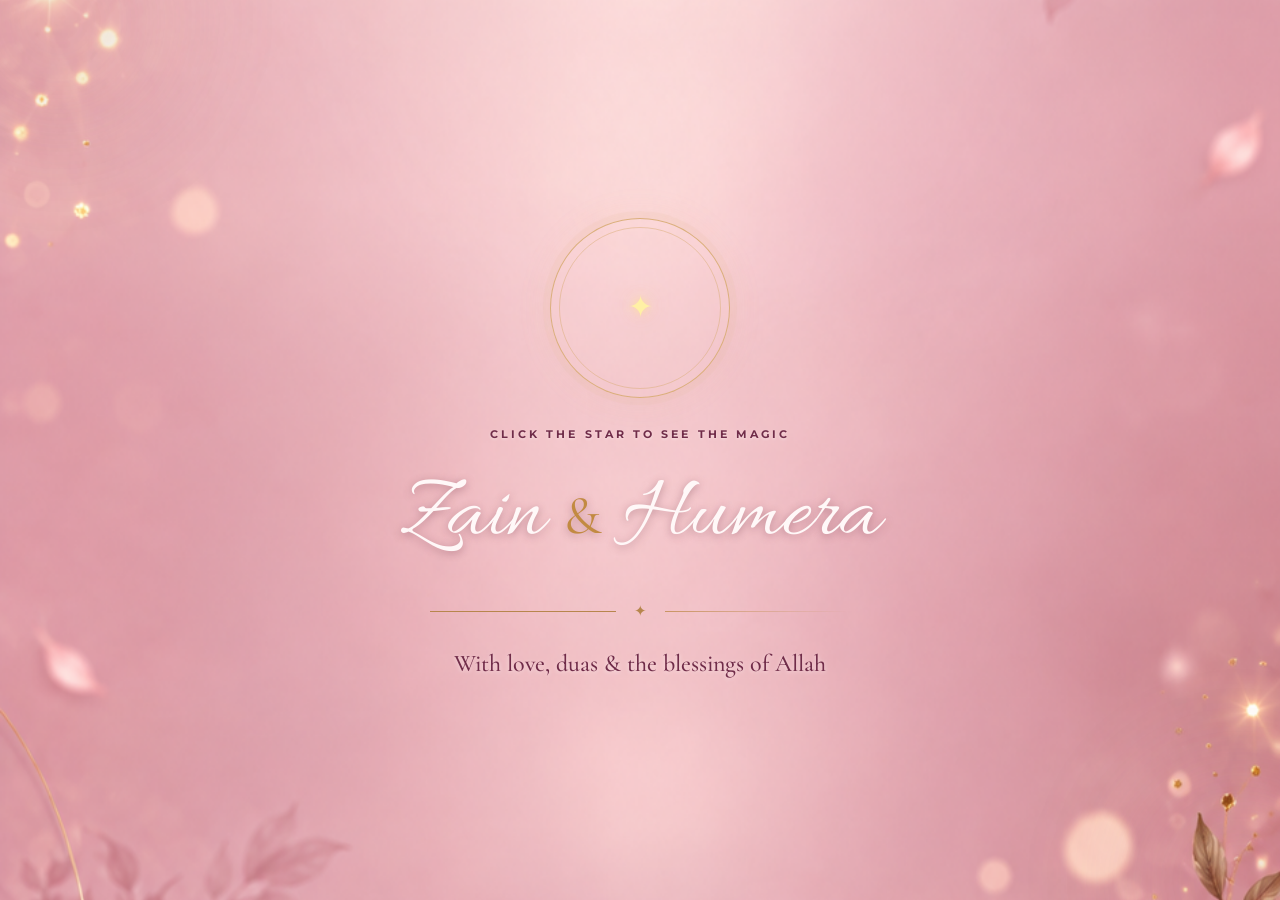
==== commit 49095fed: "Update text and structure in index.html" ====
--- a/index.html
+++ b/index.html
@@ -65,7 +65,7 @@
 	    </button>
 
 	    <p class="eyebrow preloader-open-text">
-	      CLICK TO OPEN
+	      CLICK THE STAR TO SEE THE MAGIC
 	    </p>
 
 	    <h1>
@@ -177,8 +177,9 @@
 		  <article class="person-card couple-card reveal">
 
 		    <div class="card-flower">❀</div>
-
-		    <!-- Groom -->
+ 
+		    
+			<!-- Groom -->
 		    <div class="couple-person">
 		      <p class="eyebrow">THE GROOM</p>
 
@@ -191,15 +192,13 @@
 		      <p class="small-label">SON OF</p>
 		      <h4>Mr. &amp; Mrs. Muhammad Amir Shaikh</h4>
 		    </div>
-
 		    <!-- Elegant Separator -->
 		    <div class="couple-separator">
 		      <span></span>
 		      <strong>&amp;</strong>
 		      <span></span>
 		    </div>
-
-		    <!-- Bride -->
+			<!-- Bride -->
 		    <div class="couple-person">
 		      <p class="eyebrow">THE BRIDE</p>
 
@@ -210,8 +209,8 @@
 		      <div class="card-rule"></div>
 
 		      <p class="small-label">DAUGHTER OF</p>
-		      <h4>Mr. &amp; Mrs. Sohail Siddiqui</h4>
-		    </div>
+		      <h4>Mr. &amp; Mrs. Sohail Ahmed Siddiqui</h4>
+		    </div> 
 
 		  </article>
 
@@ -310,13 +309,12 @@
 
       </div>
     </section>
-
     <section class="events section-pad paper-section" id="events">
       <div class="container">
         <div class="section-heading reveal">
-          <p class="eyebrow reveal">✦ PROGRAM DETAILS ✦</p>
+          <!-- <p class="eyebrow reveal">✦ PROGRAM DETAILS ✦</p> -->
           <h2 class="display-script reveal">
-		    Events & Venues
+		    Event Details
 		  </h2>
 		  <p class="subtle reveal">
 		    From heartfelt prayers to joyful celebrations,
@@ -346,7 +344,7 @@
             <p class="eyebrow">✦ NIKKAH CEREMONY ✦</p>
             <h3>Saturday, October 10th 2026</h3>
             <p class="event-time">After Namaz-e-Asar</p>
-            <p class="event-time">05:00 PM</p>
+            <p class="event-time">at 05:30 PM</p>
             <h4>Country Farm House</h4>
             <p>7,8 Deh Mehran, near Malir Cantt Check Post No 3, Malir Cantonment, Near KN Academy</p>
             <a class="map-link" target="_blank" rel="noopener" href="https://share.google/iX0RVZskHYBDmMJYU">View Location on Google Maps ↗</a>
@@ -373,10 +371,10 @@
 			  <h3 class="event-title reveal">
 			    An Evening of Love
 			  </h3>
-			  <div class="event-time reveal">
+			  <!-- <div class="event-time reveal">
 			    <span class="event-label">HIGH TEA</span>
 			    <strong>06:00 PM</strong>
-			  </div>
+			  </div> -->
 			  <div class="event-time reveal">
 			    <span class="event-label">DINNER</span>
 			    <strong>07:30 PM</strong>
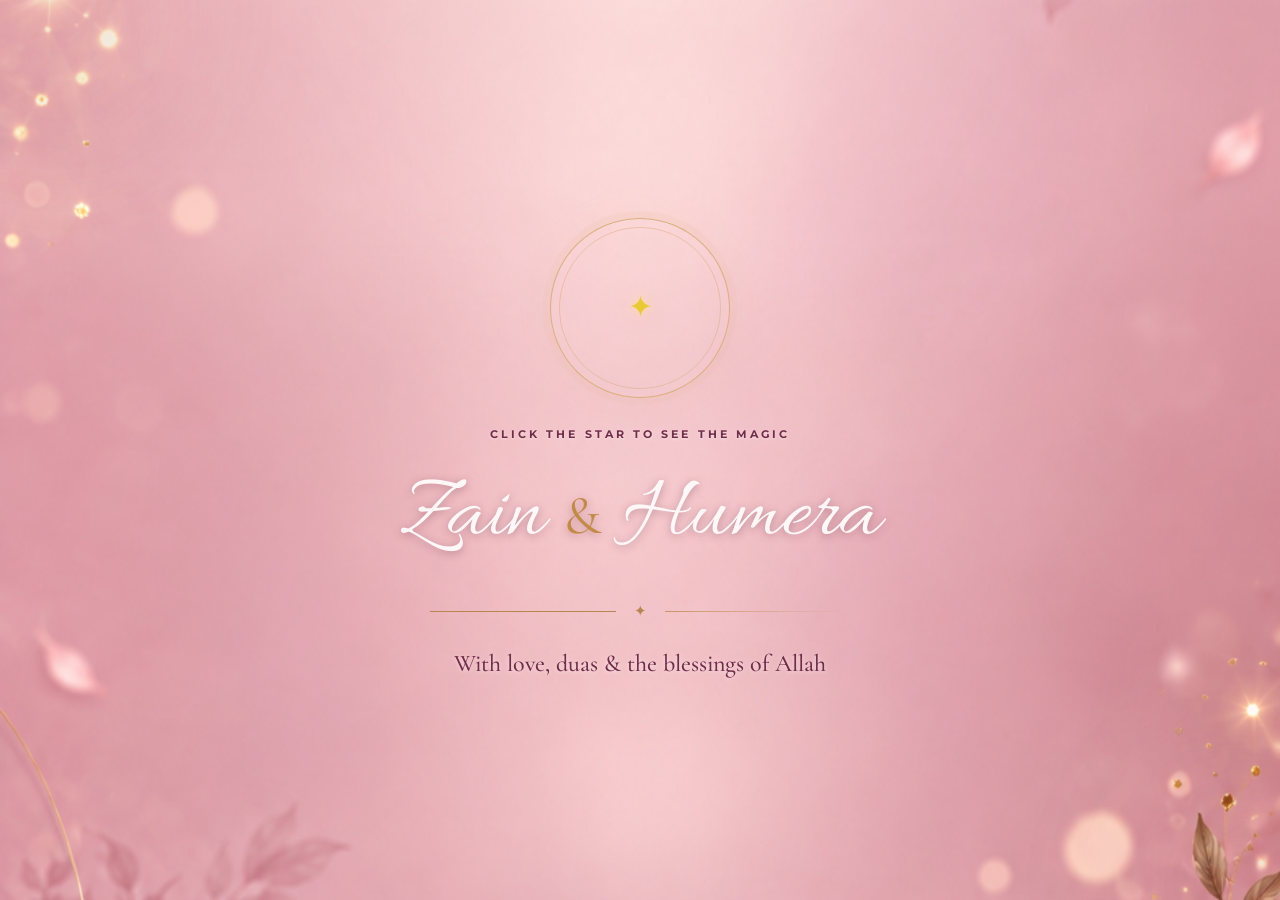
==== commit 2964fefe: "Update index.html" ====
--- a/index.html
+++ b/index.html
@@ -347,7 +347,7 @@
             <p class="event-time">at 05:30 PM</p>
             <h4>Country Farm House</h4>
             <p>7,8 Deh Mehran, near Malir Cantt Check Post No 3, Malir Cantonment, Near KN Academy</p>
-            <a class="map-link" target="_blank" rel="noopener" href="https://share.google/iX0RVZskHYBDmMJYU">View Location on Google Maps ↗</a>
+            <a style="font-size: 14px;" class="map-link" target="_blank" rel="noopener" href="https://share.google/iX0RVZskHYBDmMJYU">View Location on Google Maps ↗</a>
           </div>
         </article>
 
--- a/styles.css
+++ b/styles.css
@@ -42,7 +42,7 @@
 }
 .preloader-ring:before{content:"";position:absolute;inset:7px;border:1px solid rgba(181,132,109,.4);border-radius:50%}
 .preloader-ring:hover,.preloader-ring:focus-visible{transform:scale(1.06);background:rgba(255,255,255,.2);box-shadow:0 0 0 10px rgba(255,255,255,.1),0 0 50px rgba(255,255,255,.35);outline:none}
-.preloader-star{position:relative;z-index:1;color:#fff2a9;font-size:30px;text-shadow:0 0 10px rgba(255,237,145,.8),0 0 25px rgba(255,237,145,.45);animation:preloaderStarGlow 2.8s ease-in-out infinite}
+.preloader-star{position:relative;z-index:1;color:#e9ca32;font-size:30px;text-shadow:0 0 10px rgba(255,237,145,.8),0 0 25px rgba(255,237,145,.45);animation:preloaderStarGlow 2.8s ease-in-out infinite}
 .preloader-open-text{margin:0 0 24px;color:#5b3049}
 .preloader h1{font-family:Allura,cursive;font-size:clamp(54px,10vw,90px);font-weight:400;line-height:1.15;margin:0;color:#fffaf9;text-shadow:0 2px 10px rgba(100,40,67,.12)}
 .preloader h1 span{font-family:"Cormorant Garamond";font-size:.6em;color:#d5a15c}
@@ -57,8 +57,6 @@
 .gold-btn{border:1px solid var(--gold);background:transparent;color:#fff;padding:13px 20px;letter-spacing:.16em;text-transform:uppercase;font:500 11px Montserrat,sans-serif;transition:.3s}
 .gold-btn:hover{background:var(--gold);color:#24101f}
 .btn-arrow{margin-left:20px}
-
-
 
 /* =========================================
    BLUSH-PINK VELVET CURTAIN
@@ -1562,7 +1560,7 @@
 }
 
 .preloader-star {
-  color: #fff0a5;
+  color: #e9ca32;
   font-size: 30px;
 
   text-shadow:
@@ -1746,4 +1744,4 @@
   .hero-copy .ampersand {
     font-size: 42px !important;
   }
-}+}
